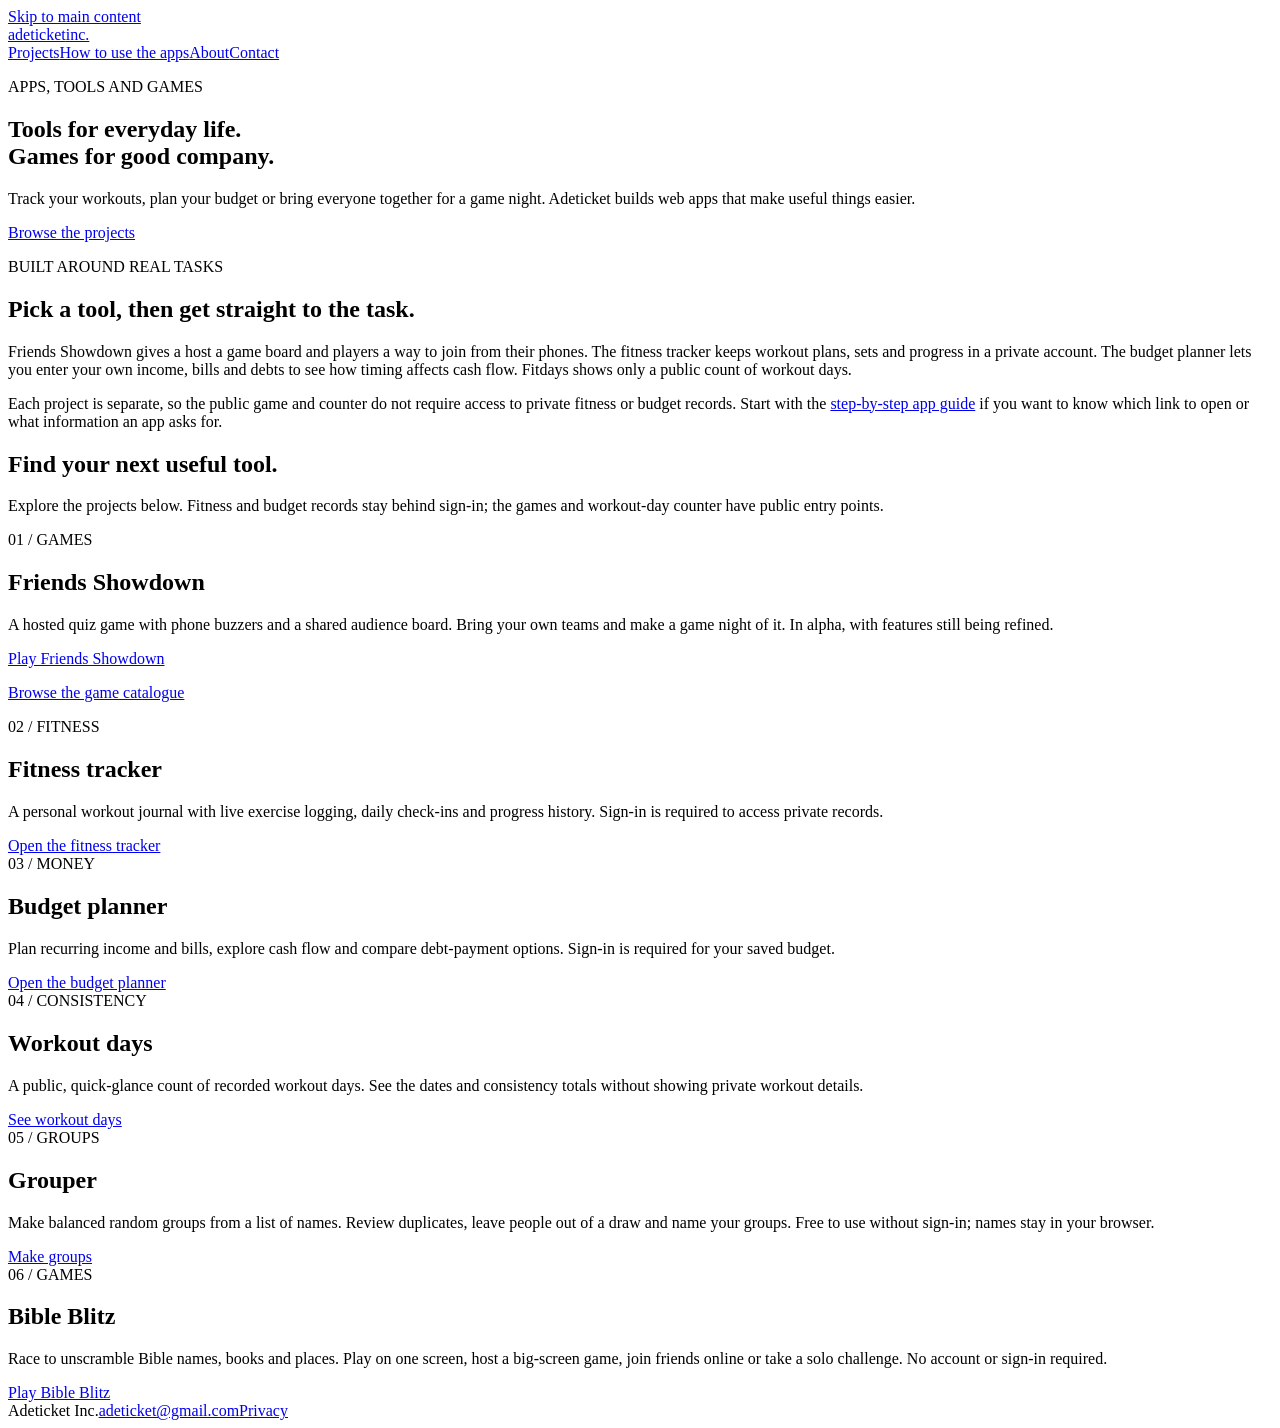
==== sites/adeticket/index.html @ 491e569d "feat: publish Bible Blitz at adeticket.com/bibleblitz" ====
<!doctype html>
<html lang="en">
  <head>
    <meta charset="utf-8" />
    <meta name="viewport" content="width=device-width,initial-scale=1" />
    <meta
      name="description"
      content="Adeticket builds web apps for fitness, budgeting and game nights. Explore our projects and find a tool for your day."
    />
    <title>Adeticket — Apps, tools and games</title>
    <link rel="icon" href="/favicon.png" type="image/png" sizes="64x64" />
    <link rel="apple-touch-icon" href="/apple-touch-icon.png" sizes="180x180" />
    <meta name="google-adsense-account" content="ca-pub-2467796901387108" />
    <script
      async
      src="https://pagead2.googlesyndication.com/pagead/js/adsbygoogle.js?client=ca-pub-2467796901387108"
      crossorigin="anonymous"
    ></script>
    <link rel="stylesheet" href="/style.css" />
  </head>
  <body>
    <a class="skip-link" href="#main-content">Skip to main content</a>
    <header>
      <a class="brand" href="/">adeticket<span>inc.</span></a
      ><nav aria-label="Main navigation"><a href="#projects">Projects</a><a href="/guide.html">How to use the apps</a><a href="/about.html">About</a><a href="mailto:adeticket@gmail.com">Contact</a></nav>
    </header>
    <main id="main-content" tabindex="-1">
      <section class="hero">
        <p class="eyebrow">APPS, TOOLS AND GAMES</p>
        <h1>Tools for everyday life.<br />Games for good company.</h1>
        <p>Track your workouts, plan your budget or bring everyone together for a game night. Adeticket builds web apps that make useful things easier.</p>
        <a class="button" href="#projects">Browse the projects</a>
      </section>
      <section class="editorial" aria-labelledby="why-heading">
        <p class="eyebrow">BUILT AROUND REAL TASKS</p>
        <h2 id="why-heading">Pick a tool, then get straight to the task.</h2>
        <p>Friends Showdown gives a host a game board and players a way to join from their phones. The fitness tracker keeps workout plans, sets and progress in a private account. The budget planner lets you enter your own income, bills and debts to see how timing affects cash flow. Fitdays shows only a public count of workout days.</p>
        <p>Each project is separate, so the public game and counter do not require access to private fitness or budget records. Start with the <a href="/guide.html">step-by-step app guide</a> if you want to know which link to open or what information an app asks for.</p>
      </section>
      <section id="projects" aria-labelledby="projects-heading">
        <h2 id="projects-heading">Find your next useful tool.</h2>
        <p class="project-intro">Explore the projects below. Fitness and budget records stay behind sign-in; the games and workout-day counter have public entry points.</p>
        <div class="cards">
          <article><span>01 / GAMES</span><h2>Friends Showdown</h2><p>A hosted quiz game with phone buzzers and a shared audience board. Bring your own teams and make a game night of it. In alpha, with features still being refined.</p><a href="https://ff.adeticket.com/">Play Friends Showdown</a><p><a href="https://play.adeticket.com/">Browse the game catalogue</a></p></article>
          <article><span>02 / FITNESS</span><h2>Fitness tracker</h2><p>A personal workout journal with live exercise logging, daily check-ins and progress history. Sign-in is required to access private records.</p><a href="https://fit.adeticket.com/">Open the fitness tracker</a></article>
          <article><span>03 / MONEY</span><h2>Budget planner</h2><p>Plan recurring income and bills, explore cash flow and compare debt-payment options. Sign-in is required for your saved budget.</p><a href="https://budget.adeticket.com/">Open the budget planner</a></article>
          <article><span>04 / CONSISTENCY</span><h2>Workout days</h2><p>A public, quick-glance count of recorded workout days. See the dates and consistency totals without showing private workout details.</p><a href="https://fitdays.adeticket.com/">See workout days</a></article>
          <article><span>05 / GROUPS</span><h2>Grouper</h2><p>Make balanced random groups from a list of names. Review duplicates, leave people out of a draw and name your groups. Free to use without sign-in; names stay in your browser.</p><a href="/grouper">Make groups</a></article>
          <article><span>06 / GAMES</span><h2>Bible Blitz</h2><p>Race to unscramble Bible names, books and places. Play on one screen, host a big-screen game, join friends online or take a solo challenge. No account or sign-in required.</p><a href="https://adeticket.com/bibleblitz">Play Bible Blitz</a></article>
        </div>
      </section>
    </main>
    <footer>
      <span>Adeticket Inc.</span><a href="mailto:adeticket@gmail.com">adeticket@gmail.com</a
      ><a href="/privacy.html">Privacy</a>
    </footer>
  </body>
</html>
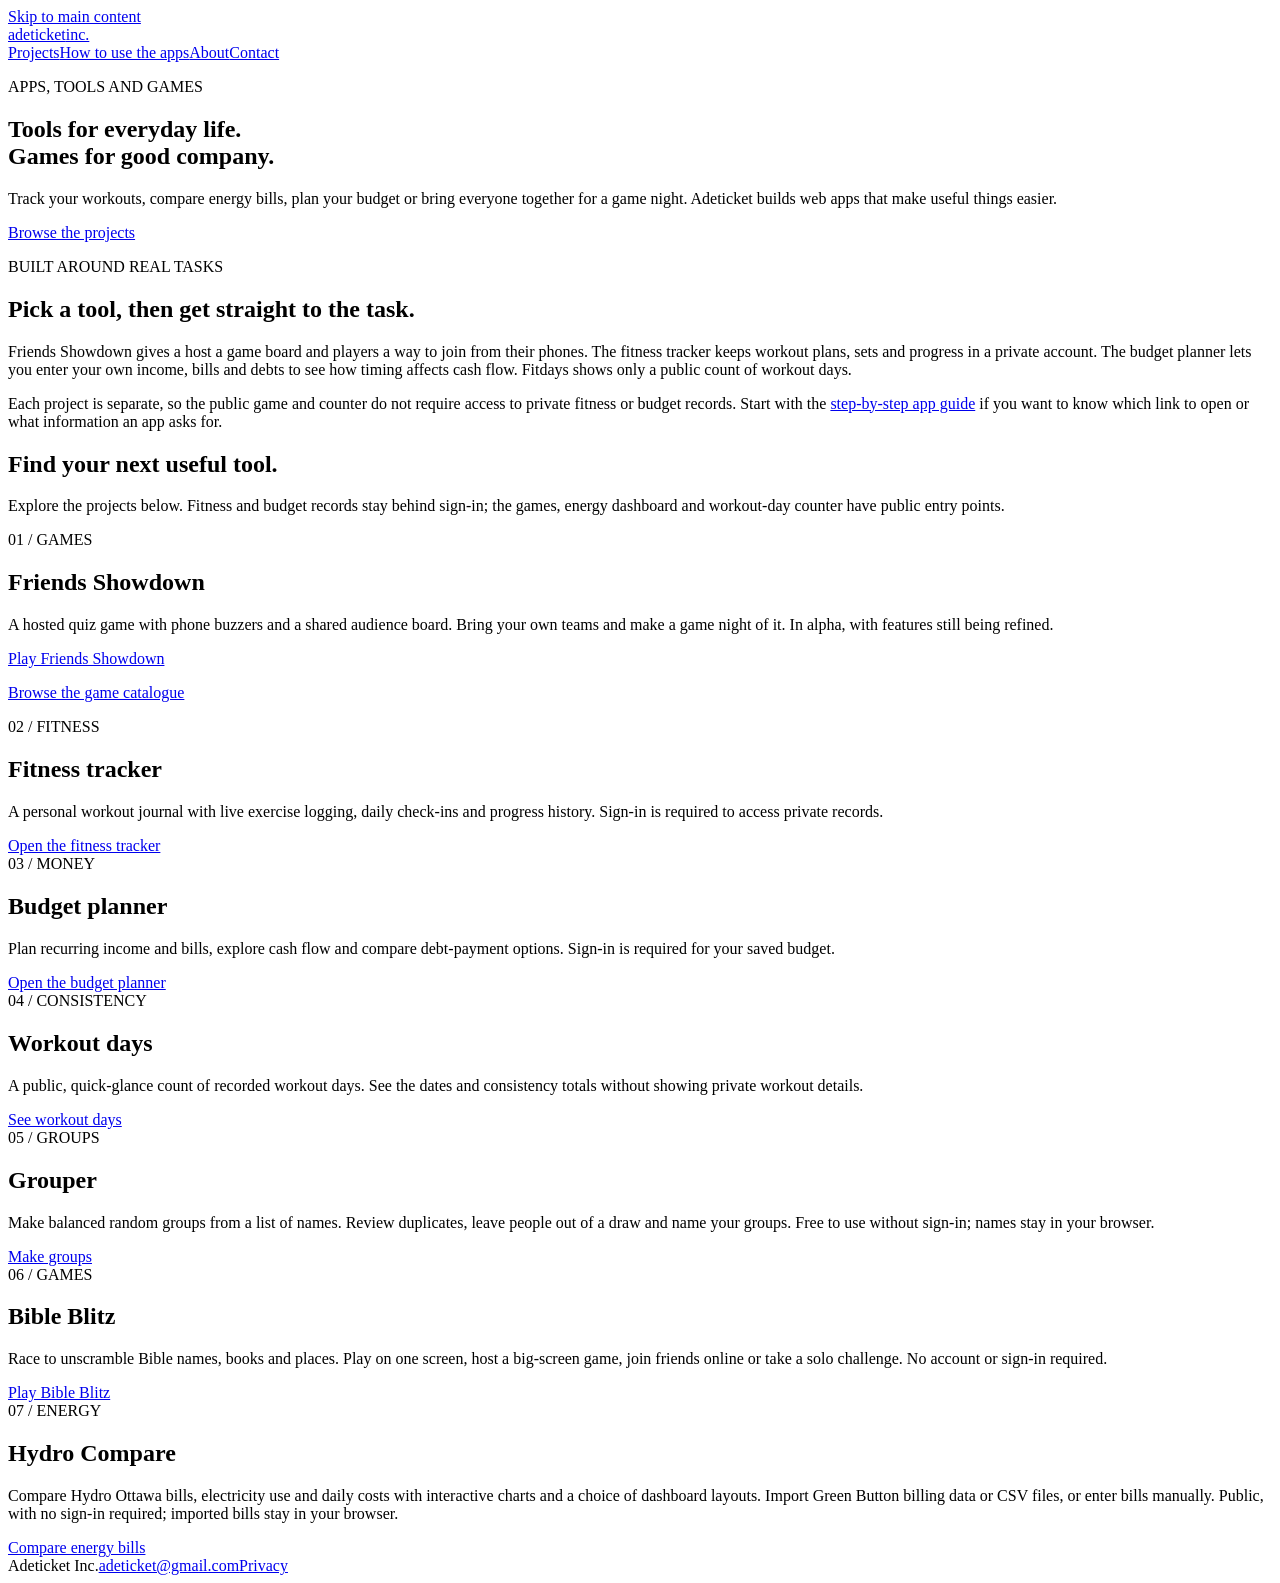
==== commit 6976eede: "Add public Hydro Compare to Adeticket portfolio" ====
--- a/sites/adeticket/index.html
+++ b/sites/adeticket/index.html
@@ -5,7 +5,7 @@
     <meta name="viewport" content="width=device-width,initial-scale=1" />
     <meta
       name="description"
-      content="Adeticket builds web apps for fitness, budgeting and game nights. Explore our projects and find a tool for your day."
+      content="Adeticket builds web apps for fitness, budgeting, energy bills and game nights. Explore our projects and find a tool for your day."
     />
     <title>Adeticket — Apps, tools and games</title>
     <link rel="icon" href="/favicon.png" type="image/png" sizes="64x64" />
@@ -28,7 +28,7 @@
       <section class="hero">
         <p class="eyebrow">APPS, TOOLS AND GAMES</p>
         <h1>Tools for everyday life.<br />Games for good company.</h1>
-        <p>Track your workouts, plan your budget or bring everyone together for a game night. Adeticket builds web apps that make useful things easier.</p>
+        <p>Track your workouts, compare energy bills, plan your budget or bring everyone together for a game night. Adeticket builds web apps that make useful things easier.</p>
         <a class="button" href="#projects">Browse the projects</a>
       </section>
       <section class="editorial" aria-labelledby="why-heading">
@@ -39,7 +39,7 @@
       </section>
       <section id="projects" aria-labelledby="projects-heading">
         <h2 id="projects-heading">Find your next useful tool.</h2>
-        <p class="project-intro">Explore the projects below. Fitness and budget records stay behind sign-in; the games and workout-day counter have public entry points.</p>
+        <p class="project-intro">Explore the projects below. Fitness and budget records stay behind sign-in; the games, energy dashboard and workout-day counter have public entry points.</p>
         <div class="cards">
           <article><span>01 / GAMES</span><h2>Friends Showdown</h2><p>A hosted quiz game with phone buzzers and a shared audience board. Bring your own teams and make a game night of it. In alpha, with features still being refined.</p><a href="https://ff.adeticket.com/">Play Friends Showdown</a><p><a href="https://play.adeticket.com/">Browse the game catalogue</a></p></article>
           <article><span>02 / FITNESS</span><h2>Fitness tracker</h2><p>A personal workout journal with live exercise logging, daily check-ins and progress history. Sign-in is required to access private records.</p><a href="https://fit.adeticket.com/">Open the fitness tracker</a></article>
@@ -47,6 +47,7 @@
           <article><span>04 / CONSISTENCY</span><h2>Workout days</h2><p>A public, quick-glance count of recorded workout days. See the dates and consistency totals without showing private workout details.</p><a href="https://fitdays.adeticket.com/">See workout days</a></article>
           <article><span>05 / GROUPS</span><h2>Grouper</h2><p>Make balanced random groups from a list of names. Review duplicates, leave people out of a draw and name your groups. Free to use without sign-in; names stay in your browser.</p><a href="/grouper">Make groups</a></article>
           <article><span>06 / GAMES</span><h2>Bible Blitz</h2><p>Race to unscramble Bible names, books and places. Play on one screen, host a big-screen game, join friends online or take a solo challenge. No account or sign-in required.</p><a href="https://adeticket.com/bibleblitz">Play Bible Blitz</a></article>
+          <article><span>07 / ENERGY</span><h2>Hydro Compare</h2><p>Compare Hydro Ottawa bills, electricity use and daily costs with interactive charts and a choice of dashboard layouts. Import Green Button billing data or CSV files, or enter bills manually. Public, with no sign-in required; imported bills stay in your browser.</p><a href="https://energy.adeticket.com">Compare energy bills</a></article>
         </div>
       </section>
     </main>
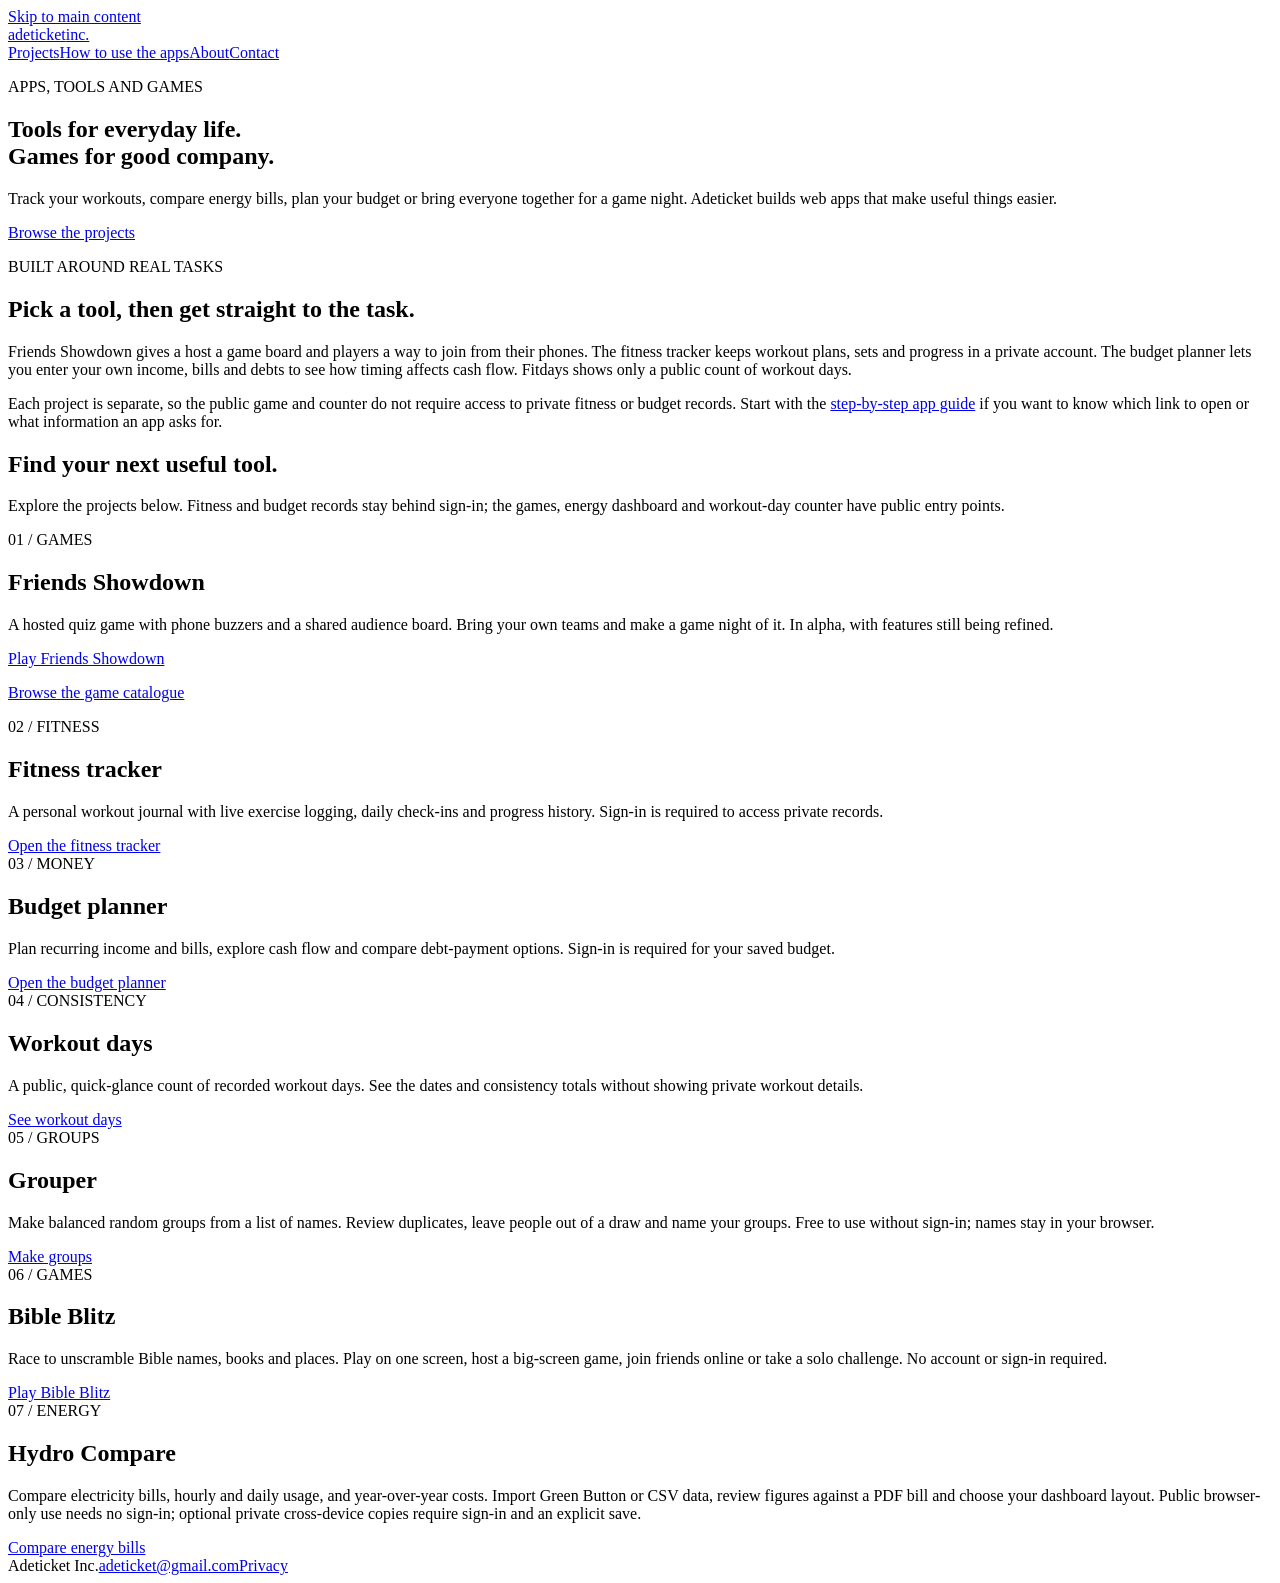
==== commit e1ec7206: "Describe expanded energy analytics and opt-in private storage" ====
--- a/sites/adeticket/index.html
+++ b/sites/adeticket/index.html
@@ -47,7 +47,7 @@
           <article><span>04 / CONSISTENCY</span><h2>Workout days</h2><p>A public, quick-glance count of recorded workout days. See the dates and consistency totals without showing private workout details.</p><a href="https://fitdays.adeticket.com/">See workout days</a></article>
           <article><span>05 / GROUPS</span><h2>Grouper</h2><p>Make balanced random groups from a list of names. Review duplicates, leave people out of a draw and name your groups. Free to use without sign-in; names stay in your browser.</p><a href="/grouper">Make groups</a></article>
           <article><span>06 / GAMES</span><h2>Bible Blitz</h2><p>Race to unscramble Bible names, books and places. Play on one screen, host a big-screen game, join friends online or take a solo challenge. No account or sign-in required.</p><a href="https://adeticket.com/bibleblitz">Play Bible Blitz</a></article>
-          <article><span>07 / ENERGY</span><h2>Hydro Compare</h2><p>Compare Hydro Ottawa bills, electricity use and daily costs with interactive charts and a choice of dashboard layouts. Import Green Button billing data or CSV files, or enter bills manually. Public, with no sign-in required; imported bills stay in your browser.</p><a href="https://energy.adeticket.com">Compare energy bills</a></article>
+          <article><span>07 / ENERGY</span><h2>Hydro Compare</h2><p>Compare electricity bills, hourly and daily usage, and year-over-year costs. Import Green Button or CSV data, review figures against a PDF bill and choose your dashboard layout. Public browser-only use needs no sign-in; optional private cross-device copies require sign-in and an explicit save.</p><a href="https://energy.adeticket.com">Compare energy bills</a></article>
         </div>
       </section>
     </main>
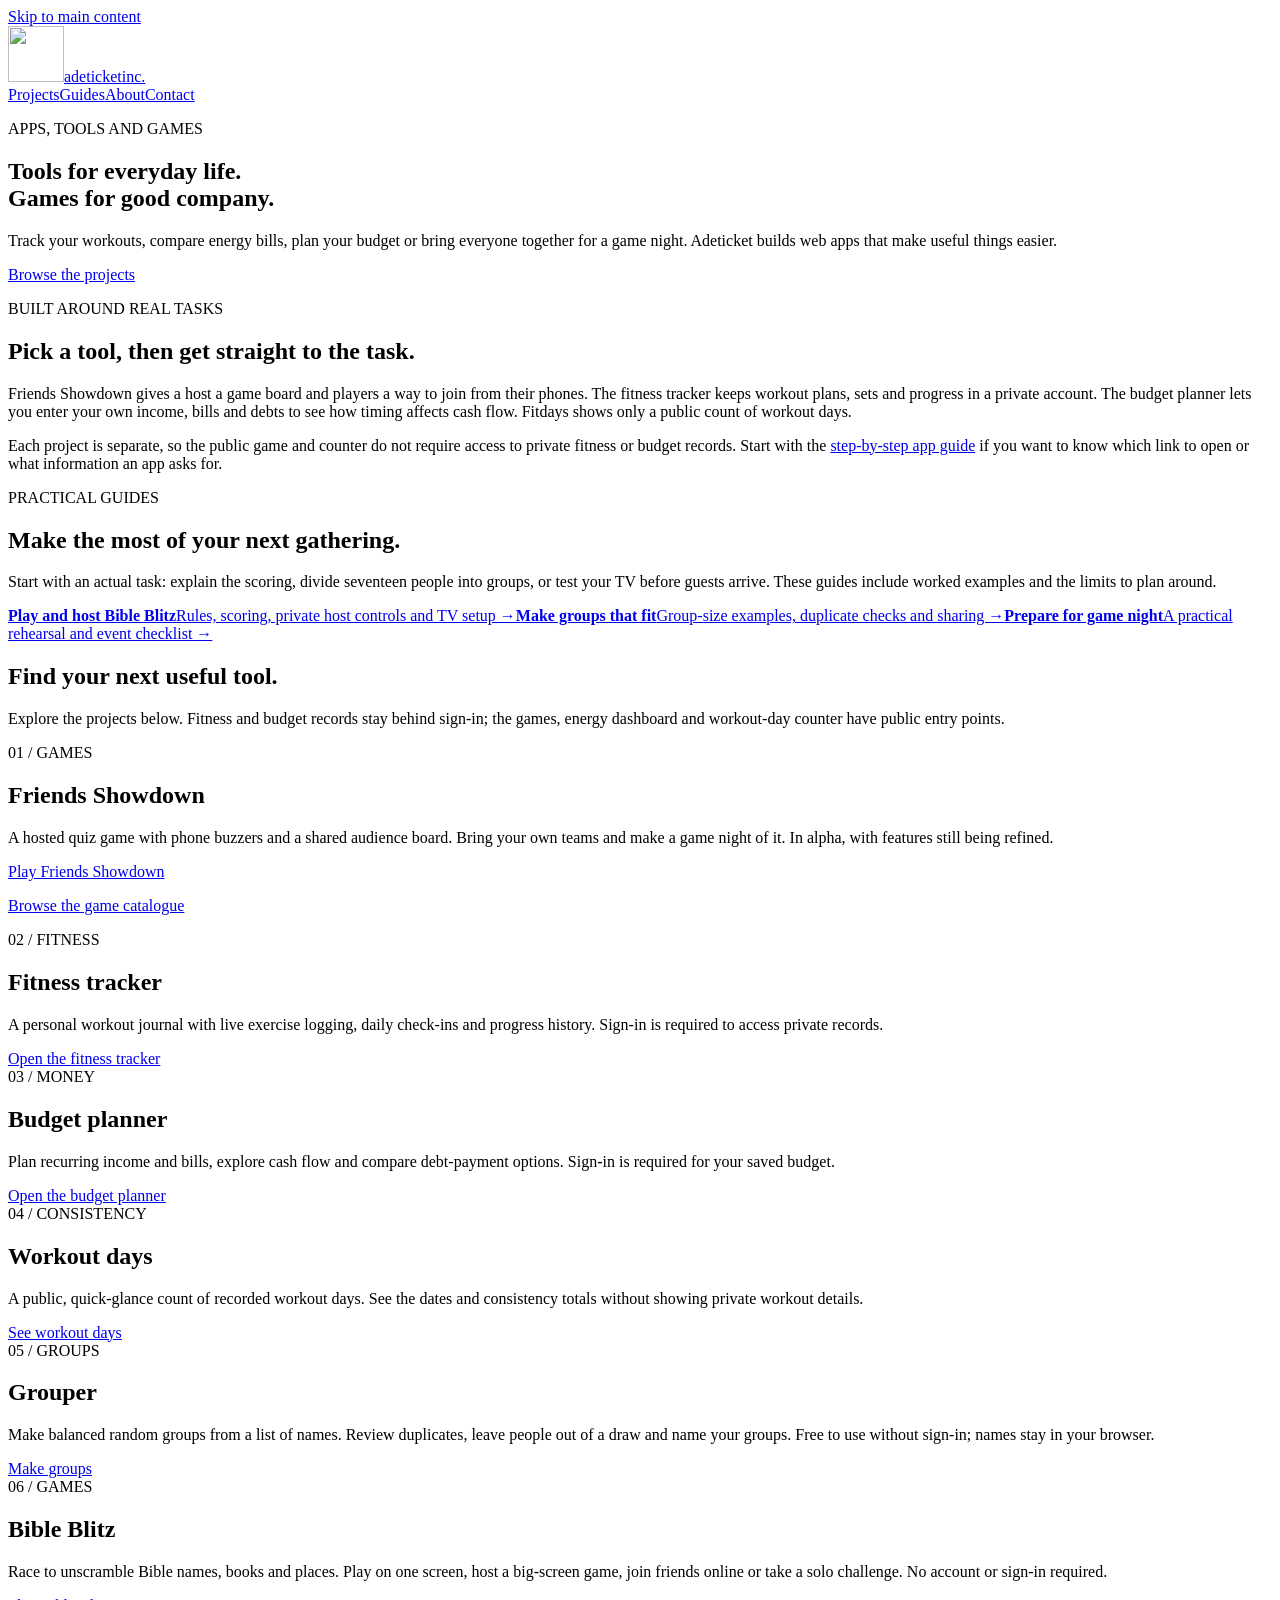
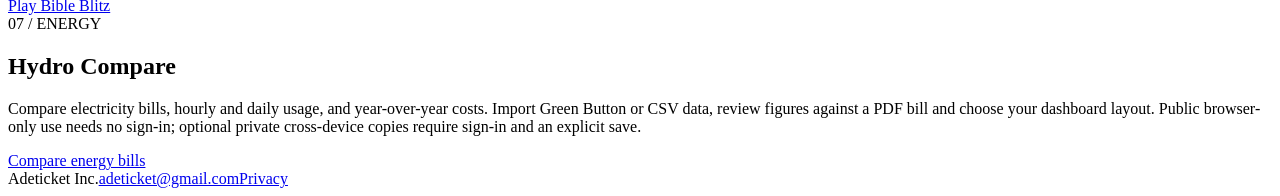
==== commit 98c2e6d1: "Add practical public guides for Bible Blitz and Grouper" ====
--- a/sites/adeticket/index.html
+++ b/sites/adeticket/index.html
@@ -8,7 +8,7 @@
       content="Adeticket builds web apps for fitness, budgeting, energy bills and game nights. Explore our projects and find a tool for your day."
     />
     <title>Adeticket — Apps, tools and games</title>
-    <link rel="icon" href="/favicon.png" type="image/png" sizes="64x64" />
+    <link rel="icon" href="/assets/adeticket-logo.png" type="image/png" />
     <link rel="apple-touch-icon" href="/apple-touch-icon.png" sizes="180x180" />
     <meta name="google-adsense-account" content="ca-pub-2467796901387108" />
     <script
@@ -17,12 +17,11 @@
       crossorigin="anonymous"
     ></script>
     <link rel="stylesheet" href="/style.css" />
-  </head>
+  <link rel="canonical" href="https://adeticket.com/"></head>
   <body>
     <a class="skip-link" href="#main-content">Skip to main content</a>
     <header>
-      <a class="brand" href="/">adeticket<span>inc.</span></a
-      ><nav aria-label="Main navigation"><a href="#projects">Projects</a><a href="/guide.html">How to use the apps</a><a href="/about.html">About</a><a href="mailto:adeticket@gmail.com">Contact</a></nav>
+      <a class="brand" href="/" aria-label="Adeticket home"><img class="brand-logo" src="/assets/adeticket-logo.png" alt="" width="56" height="56">adeticket<span>inc.</span></a><nav aria-label="Main navigation"><a href="#projects">Projects</a><a href="/guide.html">Guides</a><a href="/about.html">About</a><a href="mailto:adeticket@gmail.com">Contact</a></nav>
     </header>
     <main id="main-content" tabindex="-1">
       <section class="hero">
@@ -37,6 +36,7 @@
         <p>Friends Showdown gives a host a game board and players a way to join from their phones. The fitness tracker keeps workout plans, sets and progress in a private account. The budget planner lets you enter your own income, bills and debts to see how timing affects cash flow. Fitdays shows only a public count of workout days.</p>
         <p>Each project is separate, so the public game and counter do not require access to private fitness or budget records. Start with the <a href="/guide.html">step-by-step app guide</a> if you want to know which link to open or what information an app asks for.</p>
       </section>
+<section class="editorial resource-intro" aria-labelledby="resources-heading"><p class="eyebrow">PRACTICAL GUIDES</p><h2 id="resources-heading">Make the most of your next gathering.</h2><p>Start with an actual task: explain the scoring, divide seventeen people into groups, or test your TV before guests arrive. These guides include worked examples and the limits to plan around.</p><div class="resource-links"><a href="/guides/bible-blitz.html"><strong>Play and host Bible Blitz</strong><span>Rules, scoring, private host controls and TV setup →</span></a><a href="/guides/grouper.html"><strong>Make groups that fit</strong><span>Group-size examples, duplicate checks and sharing →</span></a><a href="/guides/game-night.html"><strong>Prepare for game night</strong><span>A practical rehearsal and event checklist →</span></a></div></section>
       <section id="projects" aria-labelledby="projects-heading">
         <h2 id="projects-heading">Find your next useful tool.</h2>
         <p class="project-intro">Explore the projects below. Fitness and budget records stay behind sign-in; the games, energy dashboard and workout-day counter have public entry points.</p>
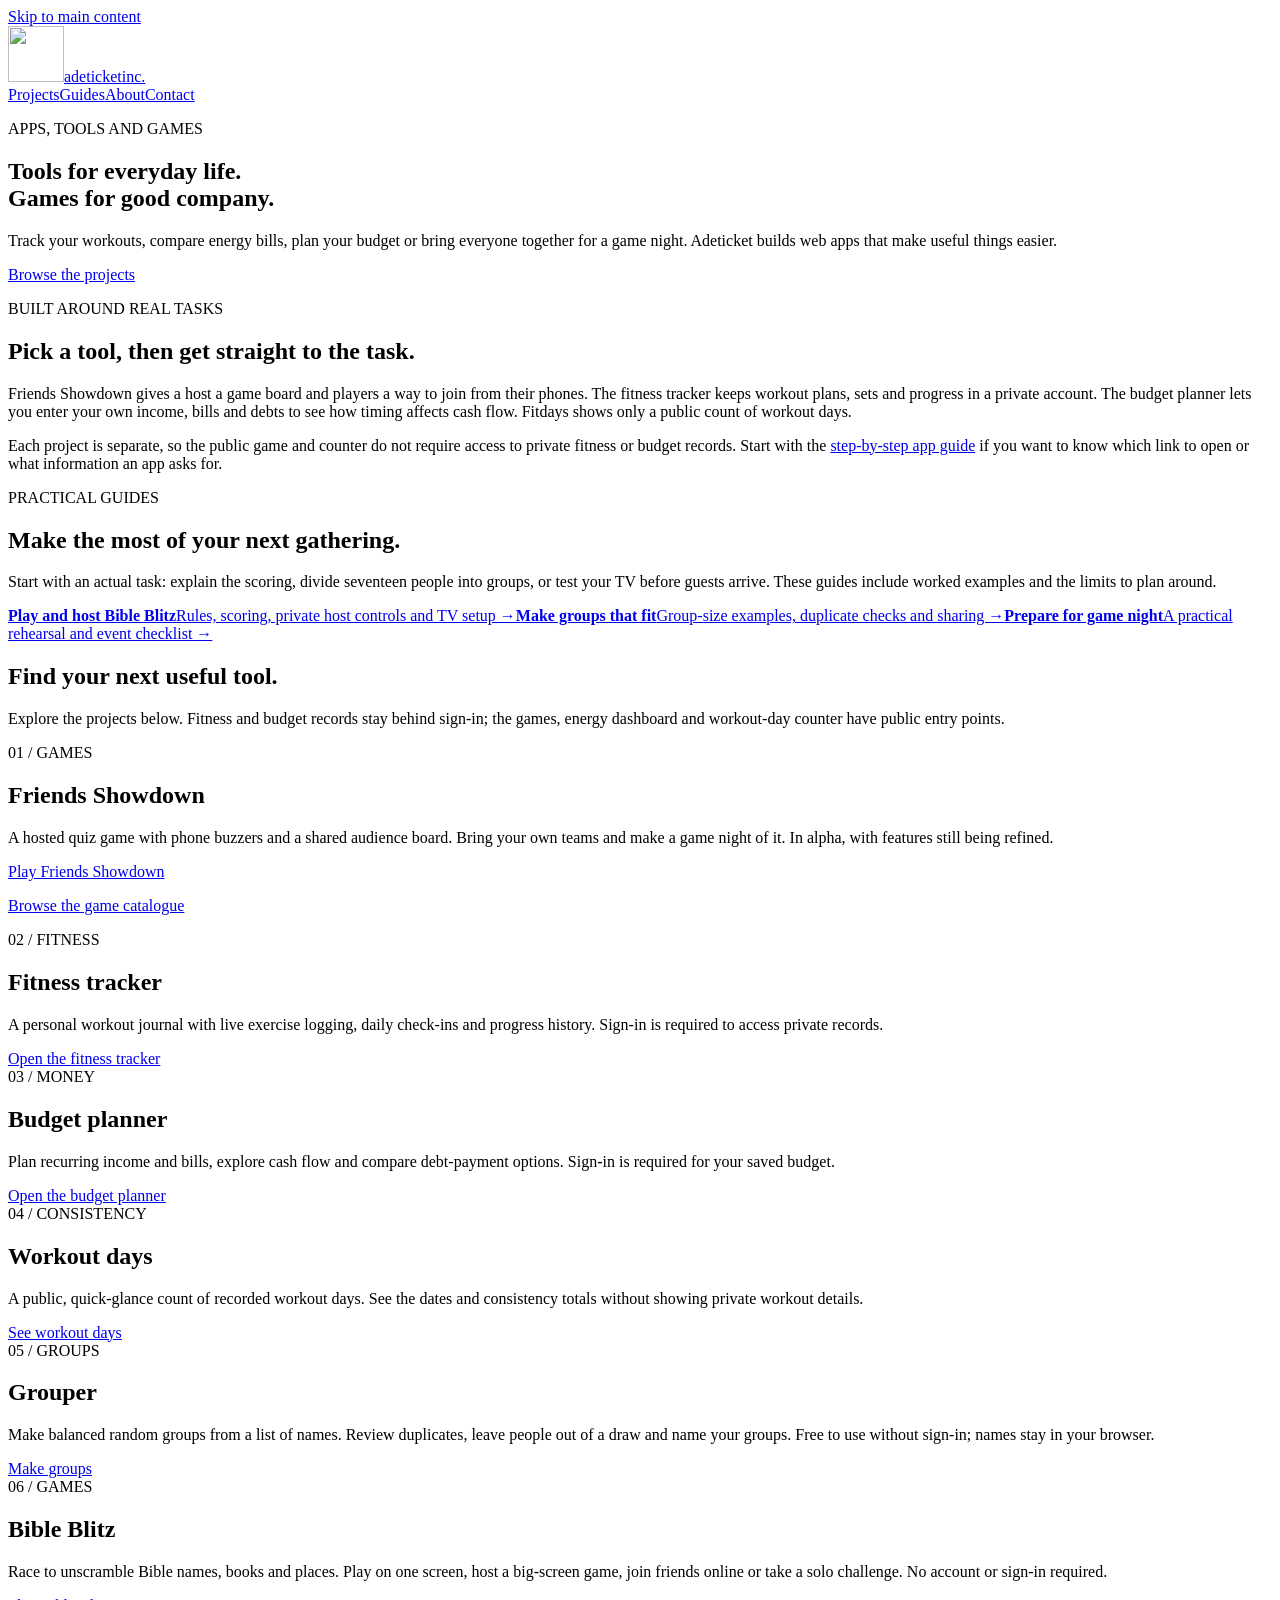
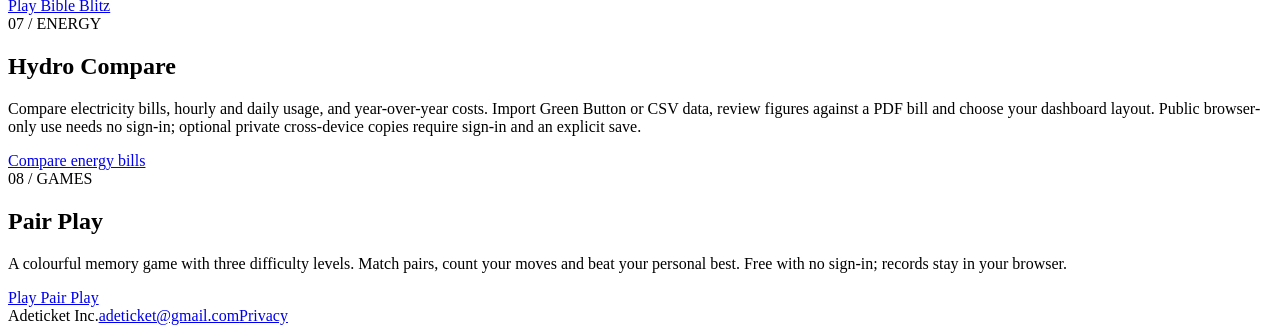
==== commit 98e27878: "Add Pair Play memory game and portfolio entry" ====
--- a/sites/adeticket/index.html
+++ b/sites/adeticket/index.html
@@ -11,17 +11,12 @@
     <link rel="icon" href="/assets/adeticket-logo.png" type="image/png" />
     <link rel="apple-touch-icon" href="/apple-touch-icon.png" sizes="180x180" />
     <meta name="google-adsense-account" content="ca-pub-2467796901387108" />
-    <script
-      async
-      src="https://pagead2.googlesyndication.com/pagead/js/adsbygoogle.js?client=ca-pub-2467796901387108"
-      crossorigin="anonymous"
-    ></script>
-    <link rel="stylesheet" href="/style.css" />
+<link rel="stylesheet" href="/style.css" />
   <link rel="canonical" href="https://adeticket.com/"></head>
   <body>
     <a class="skip-link" href="#main-content">Skip to main content</a>
     <header>
-      <a class="brand" href="/" aria-label="Adeticket home"><img class="brand-logo" src="/assets/adeticket-logo.png" alt="" width="56" height="56">adeticket<span>inc.</span></a><nav aria-label="Main navigation"><a href="#projects">Projects</a><a href="/guide.html">Guides</a><a href="/about.html">About</a><a href="mailto:adeticket@gmail.com">Contact</a></nav>
+      <a class="brand" href="/" aria-label="Adeticket home"><img class="brand-logo" src="/assets/adeticket-logo.png" alt="" width="56" height="56">adeticket<span>inc.</span></a><nav aria-label="Main navigation"><a href="#projects">Projects</a><a href="/guide">Guides</a><a href="/about">About</a><a href="mailto:adeticket@gmail.com">Contact</a></nav>
     </header>
     <main id="main-content" tabindex="-1">
       <section class="hero">
@@ -34,9 +29,9 @@
         <p class="eyebrow">BUILT AROUND REAL TASKS</p>
         <h2 id="why-heading">Pick a tool, then get straight to the task.</h2>
         <p>Friends Showdown gives a host a game board and players a way to join from their phones. The fitness tracker keeps workout plans, sets and progress in a private account. The budget planner lets you enter your own income, bills and debts to see how timing affects cash flow. Fitdays shows only a public count of workout days.</p>
-        <p>Each project is separate, so the public game and counter do not require access to private fitness or budget records. Start with the <a href="/guide.html">step-by-step app guide</a> if you want to know which link to open or what information an app asks for.</p>
+        <p>Each project is separate, so the public game and counter do not require access to private fitness or budget records. Start with the <a href="/guide">step-by-step app guide</a> if you want to know which link to open or what information an app asks for.</p>
       </section>
-<section class="editorial resource-intro" aria-labelledby="resources-heading"><p class="eyebrow">PRACTICAL GUIDES</p><h2 id="resources-heading">Make the most of your next gathering.</h2><p>Start with an actual task: explain the scoring, divide seventeen people into groups, or test your TV before guests arrive. These guides include worked examples and the limits to plan around.</p><div class="resource-links"><a href="/guides/bible-blitz.html"><strong>Play and host Bible Blitz</strong><span>Rules, scoring, private host controls and TV setup →</span></a><a href="/guides/grouper.html"><strong>Make groups that fit</strong><span>Group-size examples, duplicate checks and sharing →</span></a><a href="/guides/game-night.html"><strong>Prepare for game night</strong><span>A practical rehearsal and event checklist →</span></a></div></section>
+<section class="editorial resource-intro" aria-labelledby="resources-heading"><p class="eyebrow">PRACTICAL GUIDES</p><h2 id="resources-heading">Make the most of your next gathering.</h2><p>Start with an actual task: explain the scoring, divide seventeen people into groups, or test your TV before guests arrive. These guides include worked examples and the limits to plan around.</p><div class="resource-links"><a href="/guides/bible-blitz"><strong>Play and host Bible Blitz</strong><span>Rules, scoring, private host controls and TV setup →</span></a><a href="/guides/grouper"><strong>Make groups that fit</strong><span>Group-size examples, duplicate checks and sharing →</span></a><a href="/guides/game-night"><strong>Prepare for game night</strong><span>A practical rehearsal and event checklist →</span></a></div></section>
       <section id="projects" aria-labelledby="projects-heading">
         <h2 id="projects-heading">Find your next useful tool.</h2>
         <p class="project-intro">Explore the projects below. Fitness and budget records stay behind sign-in; the games, energy dashboard and workout-day counter have public entry points.</p>
@@ -48,12 +43,13 @@
           <article><span>05 / GROUPS</span><h2>Grouper</h2><p>Make balanced random groups from a list of names. Review duplicates, leave people out of a draw and name your groups. Free to use without sign-in; names stay in your browser.</p><a href="/grouper">Make groups</a></article>
           <article><span>06 / GAMES</span><h2>Bible Blitz</h2><p>Race to unscramble Bible names, books and places. Play on one screen, host a big-screen game, join friends online or take a solo challenge. No account or sign-in required.</p><a href="https://adeticket.com/bibleblitz">Play Bible Blitz</a></article>
           <article><span>07 / ENERGY</span><h2>Hydro Compare</h2><p>Compare electricity bills, hourly and daily usage, and year-over-year costs. Import Green Button or CSV data, review figures against a PDF bill and choose your dashboard layout. Public browser-only use needs no sign-in; optional private cross-device copies require sign-in and an explicit save.</p><a href="https://energy.adeticket.com">Compare energy bills</a></article>
+          <article><span>08 / GAMES</span><h2>Pair Play</h2><p>A colourful memory game with three difficulty levels. Match pairs, count your moves and beat your personal best. Free with no sign-in; records stay in your browser.</p><a href="https://adeticket.com/pairplay">Play Pair Play</a></article>
         </div>
       </section>
     </main>
     <footer>
       <span>Adeticket Inc.</span><a href="mailto:adeticket@gmail.com">adeticket@gmail.com</a
-      ><a href="/privacy.html">Privacy</a>
+      ><a href="/privacy">Privacy</a>
     </footer>
   </body>
 </html>
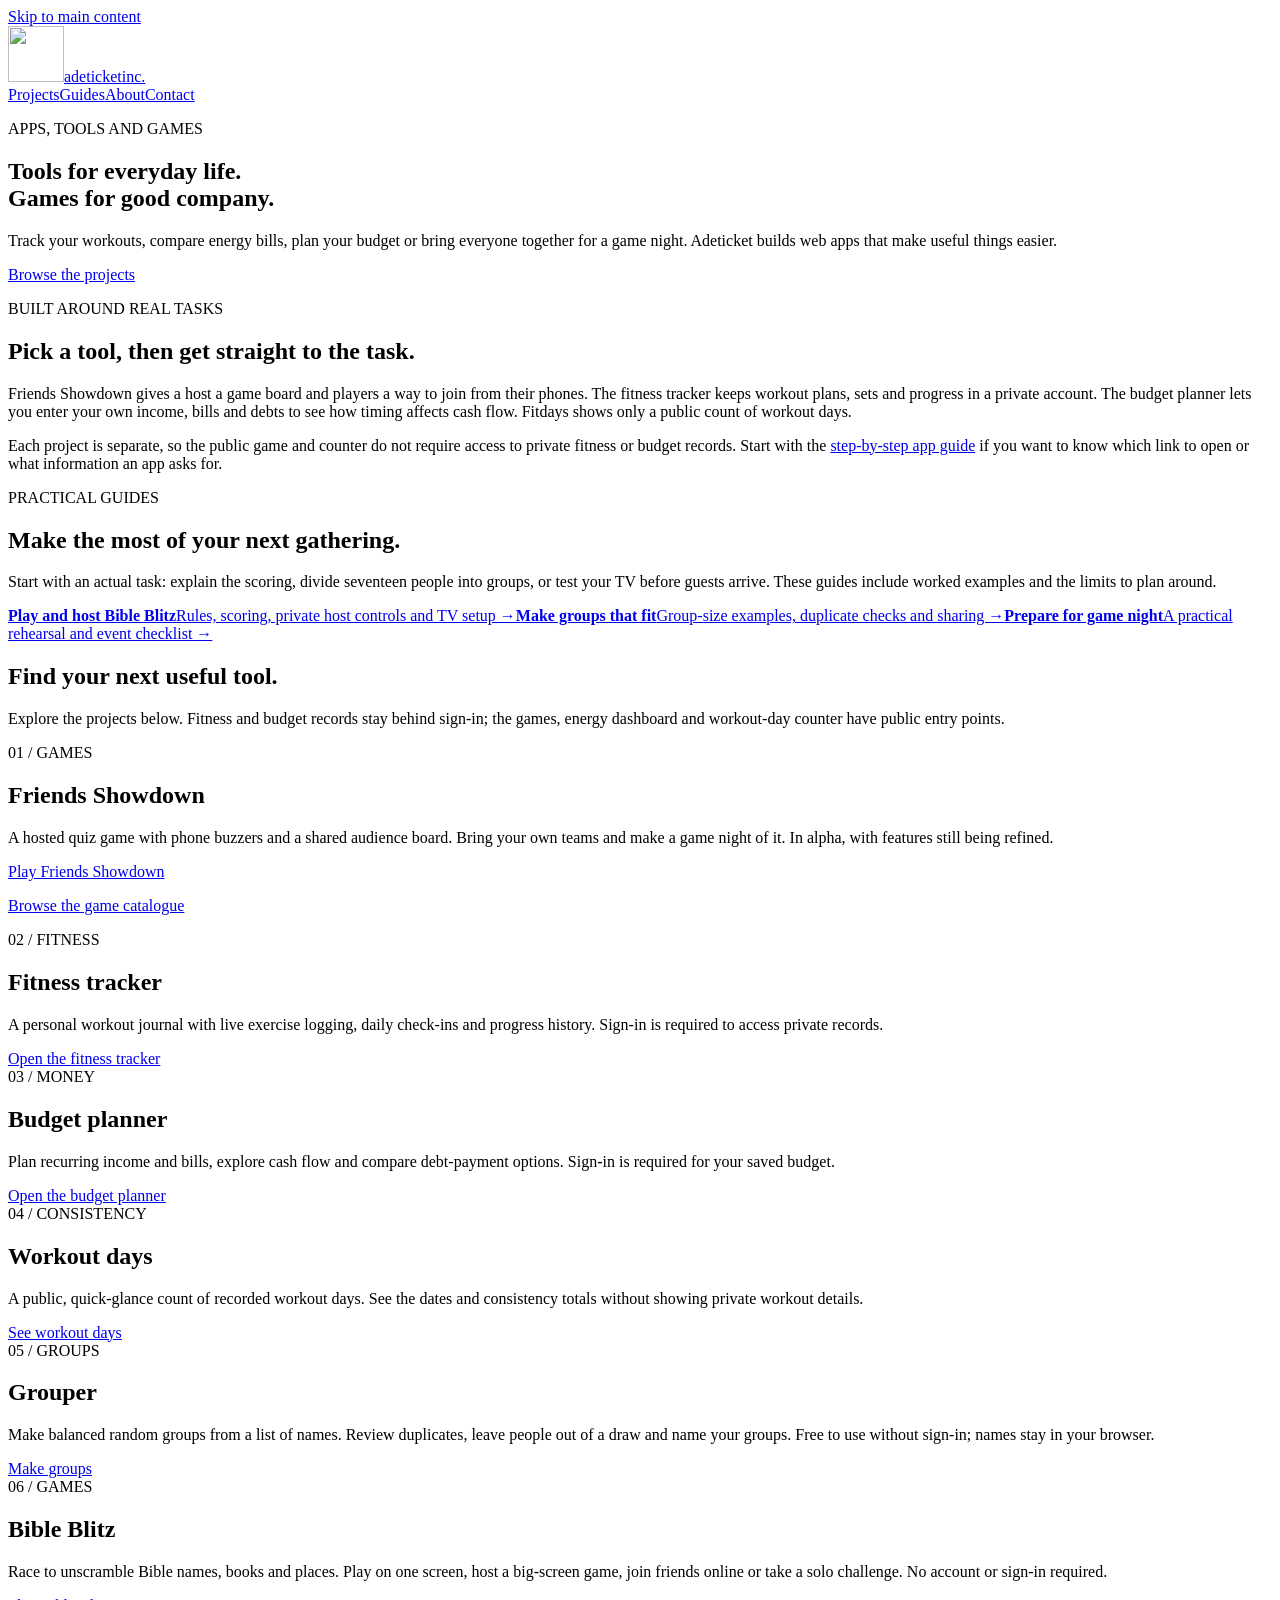
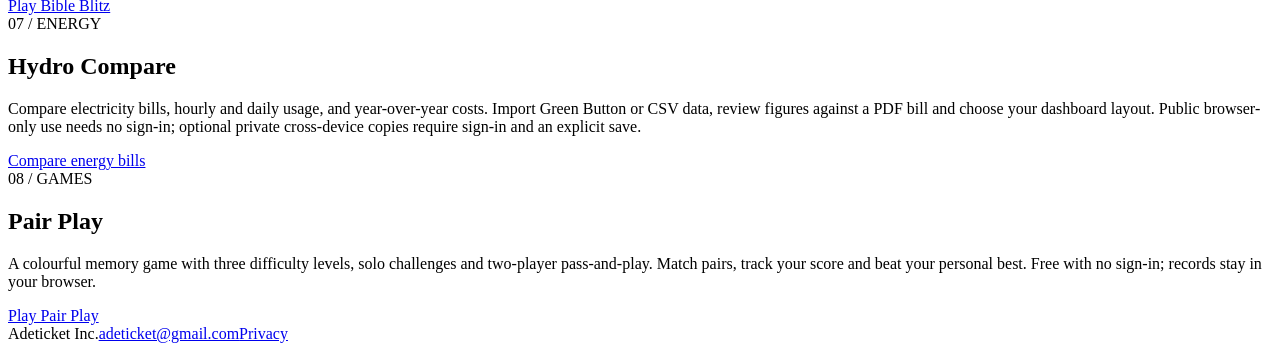
==== commit a14e9ba7: "Improve Pair Play with two-player scoring, pause and keyboard navigation" ====
--- a/sites/adeticket/index.html
+++ b/sites/adeticket/index.html
@@ -43,7 +43,7 @@
           <article><span>05 / GROUPS</span><h2>Grouper</h2><p>Make balanced random groups from a list of names. Review duplicates, leave people out of a draw and name your groups. Free to use without sign-in; names stay in your browser.</p><a href="/grouper">Make groups</a></article>
           <article><span>06 / GAMES</span><h2>Bible Blitz</h2><p>Race to unscramble Bible names, books and places. Play on one screen, host a big-screen game, join friends online or take a solo challenge. No account or sign-in required.</p><a href="https://adeticket.com/bibleblitz">Play Bible Blitz</a></article>
           <article><span>07 / ENERGY</span><h2>Hydro Compare</h2><p>Compare electricity bills, hourly and daily usage, and year-over-year costs. Import Green Button or CSV data, review figures against a PDF bill and choose your dashboard layout. Public browser-only use needs no sign-in; optional private cross-device copies require sign-in and an explicit save.</p><a href="https://energy.adeticket.com">Compare energy bills</a></article>
-          <article><span>08 / GAMES</span><h2>Pair Play</h2><p>A colourful memory game with three difficulty levels. Match pairs, count your moves and beat your personal best. Free with no sign-in; records stay in your browser.</p><a href="https://adeticket.com/pairplay">Play Pair Play</a></article>
+          <article><span>08 / GAMES</span><h2>Pair Play</h2><p>A colourful memory game with three difficulty levels, solo challenges and two-player pass-and-play. Match pairs, track your score and beat your personal best. Free with no sign-in; records stay in your browser.</p><a href="https://adeticket.com/pairplay">Play Pair Play</a></article>
         </div>
       </section>
     </main>
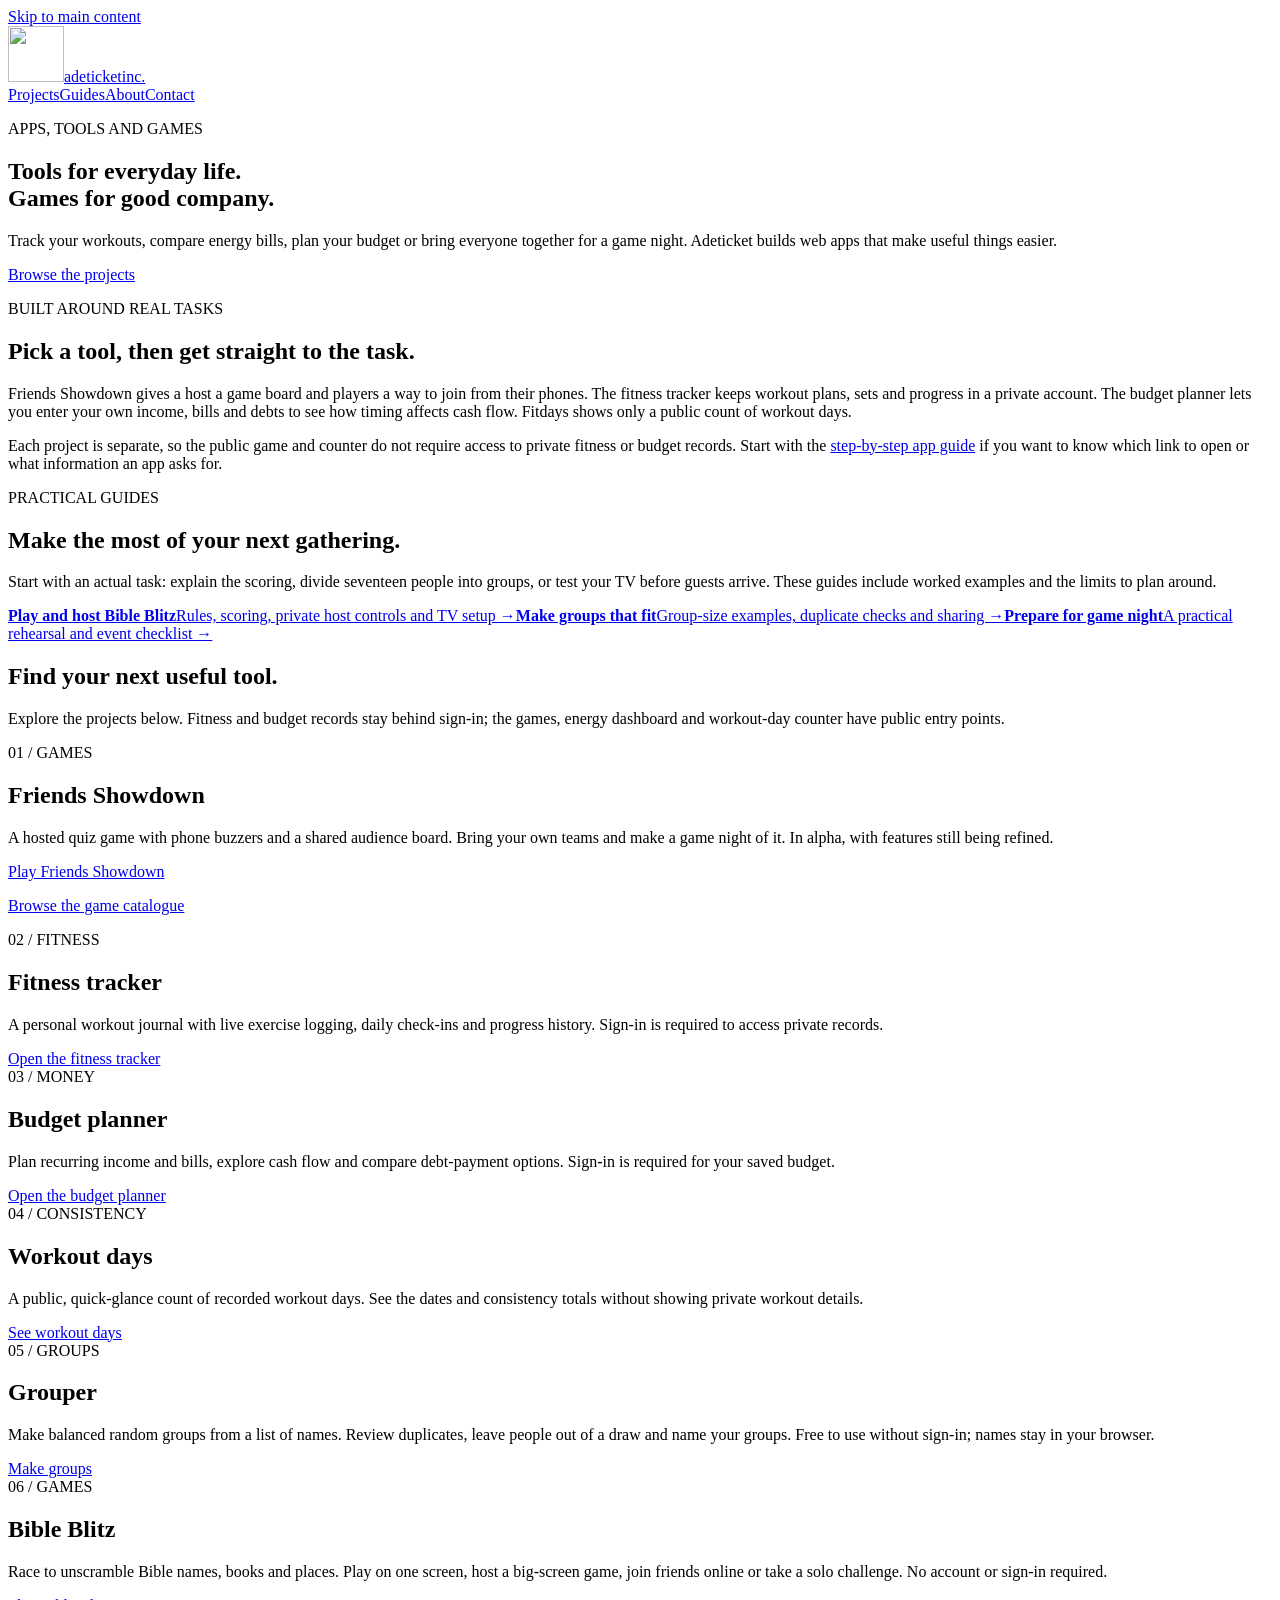
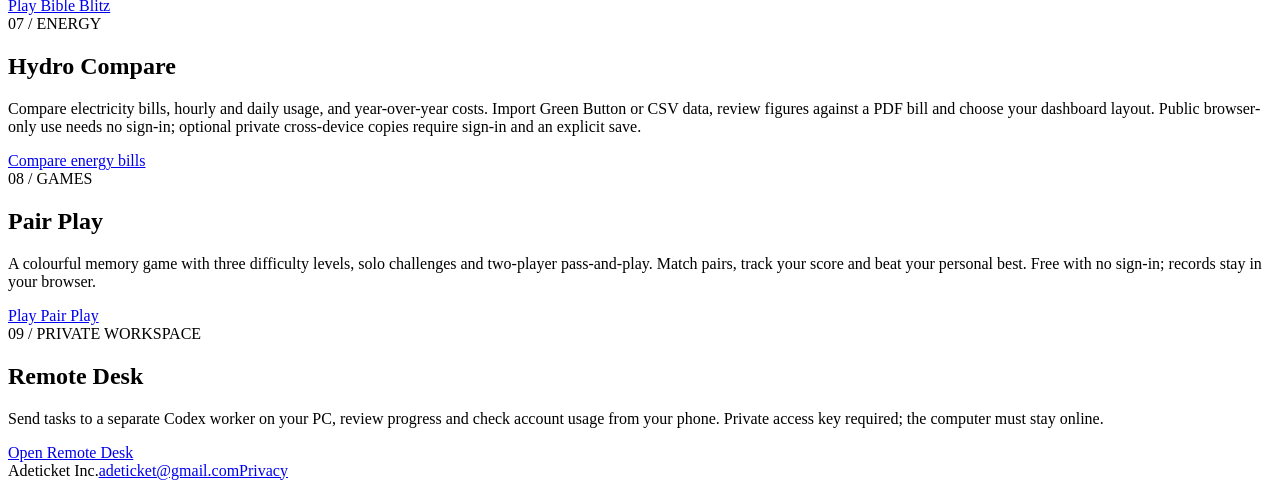
==== commit bdd17ba5: "Add private Remote Desk to Adeticket portfolio" ====
--- a/sites/adeticket/index.html
+++ b/sites/adeticket/index.html
@@ -44,6 +44,7 @@
           <article><span>06 / GAMES</span><h2>Bible Blitz</h2><p>Race to unscramble Bible names, books and places. Play on one screen, host a big-screen game, join friends online or take a solo challenge. No account or sign-in required.</p><a href="https://adeticket.com/bibleblitz">Play Bible Blitz</a></article>
           <article><span>07 / ENERGY</span><h2>Hydro Compare</h2><p>Compare electricity bills, hourly and daily usage, and year-over-year costs. Import Green Button or CSV data, review figures against a PDF bill and choose your dashboard layout. Public browser-only use needs no sign-in; optional private cross-device copies require sign-in and an explicit save.</p><a href="https://energy.adeticket.com">Compare energy bills</a></article>
           <article><span>08 / GAMES</span><h2>Pair Play</h2><p>A colourful memory game with three difficulty levels, solo challenges and two-player pass-and-play. Match pairs, track your score and beat your personal best. Free with no sign-in; records stay in your browser.</p><a href="https://adeticket.com/pairplay">Play Pair Play</a></article>
+          <article><span>09 / PRIVATE WORKSPACE</span><h2>Remote Desk</h2><p>Send tasks to a separate Codex worker on your PC, review progress and check account usage from your phone. Private access key required; the computer must stay online.</p><a href="https://adeticket-remote-desk.azurewebsites.net/">Open Remote Desk</a></article>
         </div>
       </section>
     </main>
